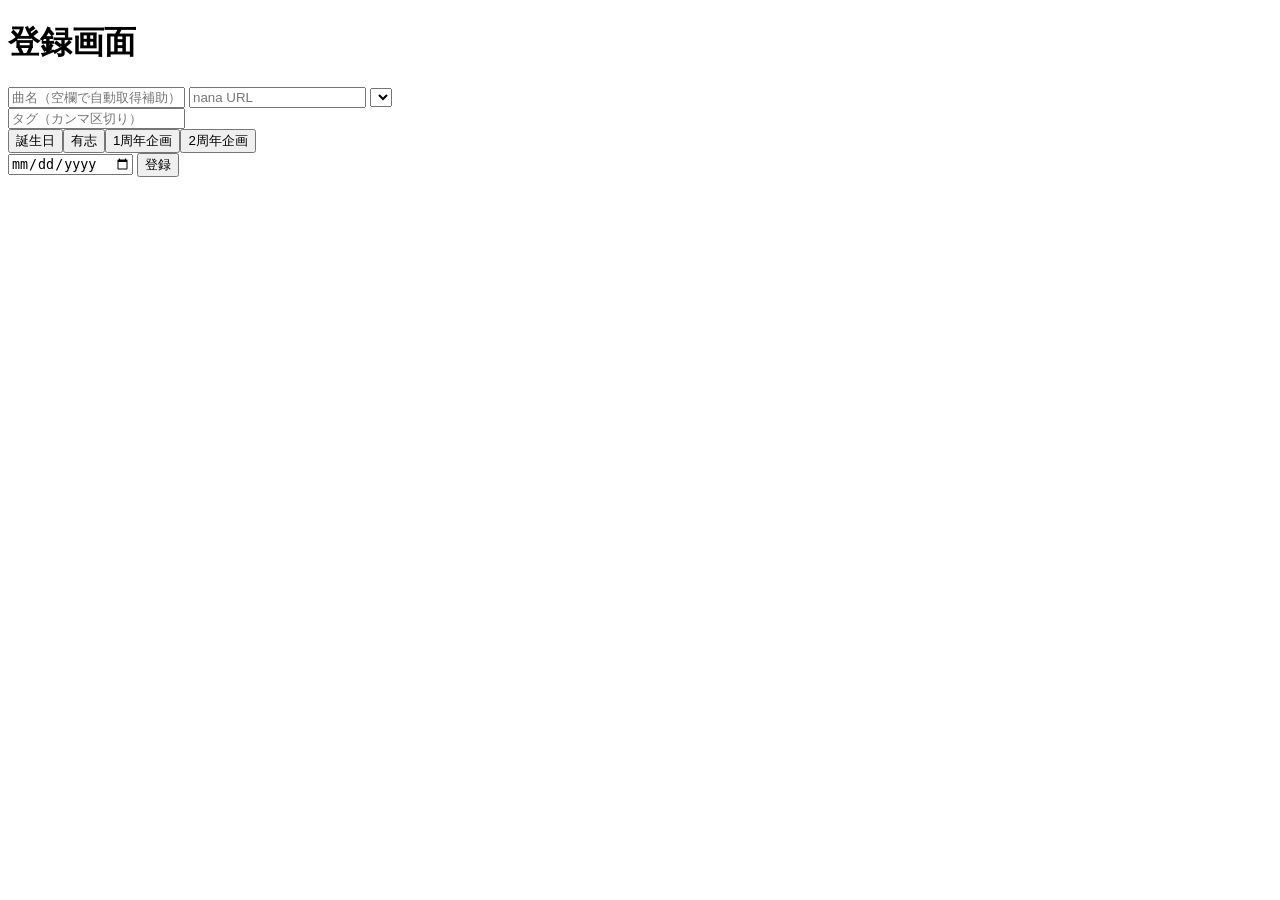
==== admin.html @ 26bb1689 "Add registration form to admin.html" ====
<!DOCTYPE html><html lang="ja"><head><meta charset="UTF-8"><meta name="viewport" content="width=device-width,initial-scale=1"><title>登録画面</title><link rel="stylesheet" href="style.css"></head><body>
<h1>登録画面</h1>
<input id="title" placeholder="曲名（空欄で自動取得補助）">
<input id="url" placeholder="nana URL">
<select id="unit" onchange="syncMembersByUnit()"></select>
<div id="memberBox" class="grid"></div>
<input id="tags" placeholder="タグ（カンマ区切り）">
<div><button type="button" onclick="tags.value='誕生日'">誕生日</button><button type="button" onclick="tags.value='有志'">有志</button><button type="button" onclick="tags.value='1周年企画'">1周年企画</button><button type="button" onclick="tags.value='2周年企画'">2周年企画</button></div>
<input id="post_date" type="date">
<button onclick="submitData()">登録</button>
<pre id="out"></pre>
<script src="admin.js"></script></body></html>
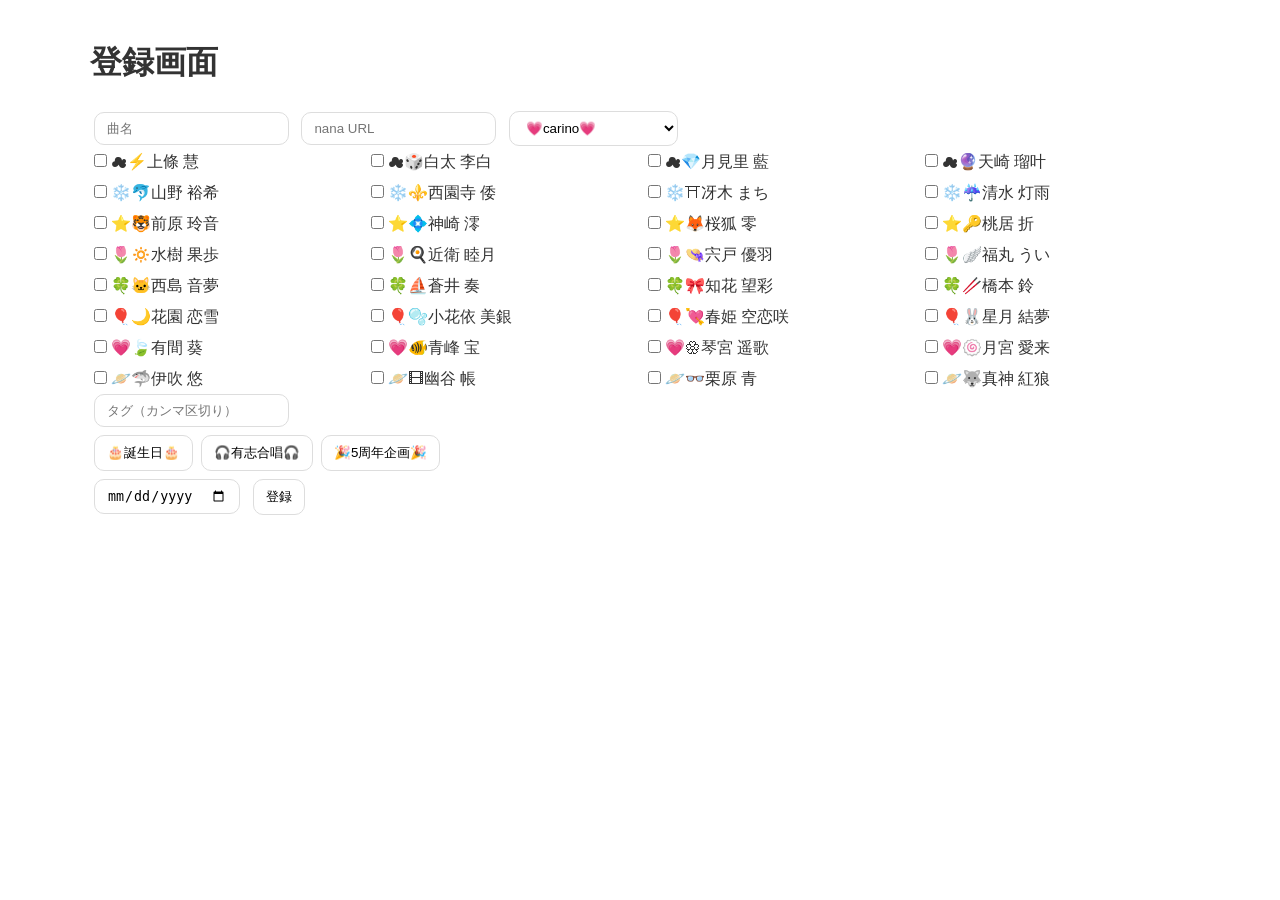
==== commit faaae36f: "Update admin.html" ====
--- a/admin.html
+++ b/admin.html
@@ -1,11 +1,11 @@
 <!DOCTYPE html><html lang="ja"><head><meta charset="UTF-8"><meta name="viewport" content="width=device-width,initial-scale=1"><title>登録画面</title><link rel="stylesheet" href="style.css"></head><body>
 <h1>登録画面</h1>
-<input id="title" placeholder="曲名（空欄で自動取得補助）">
+<input id="title" placeholder="曲名">
 <input id="url" placeholder="nana URL">
 <select id="unit" onchange="syncMembersByUnit()"></select>
 <div id="memberBox" class="grid"></div>
 <input id="tags" placeholder="タグ（カンマ区切り）">
-<div><button type="button" onclick="tags.value='誕生日'">誕生日</button><button type="button" onclick="tags.value='有志'">有志</button><button type="button" onclick="tags.value='1周年企画'">1周年企画</button><button type="button" onclick="tags.value='2周年企画'">2周年企画</button></div>
+<div><button type="button" onclick="tags.value='🎂誕生日🎂'">🎂誕生日🎂</button><button type="button" onclick="tags.value='🎧有志合唱🎧'">🎧有志合唱🎧</button><button type="button" onclick="tags.value='🎉5周年企画🎉'">🎉5周年企画🎉</button></div>
 <input id="post_date" type="date">
 <button onclick="submitData()">登録</button>
 <pre id="out"></pre>
--- a/style.css
+++ b/style.css
@@ -0,0 +1,9 @@
+body{font-family:sans-serif;max-width:1100px;margin:auto;padding:20px;background:#fff;color:#333}
+button,input,select{padding:8px 12px;margin:4px;border:1px solid #ddd;border-radius:10px;background:#fff}
+button{cursor:pointer}
+#list div,.card{border:1px solid #ddd;padding:12px;margin:8px 0;border-radius:14px;background:#fff;box-shadow:0 2px 8px rgba(0,0,0,.05)}
+.grid{display:grid;grid-template-columns:repeat(auto-fit,minmax(220px,1fr));gap:8px}
+.toolbar{display:flex;gap:8px;flex-wrap:wrap;margin:10px 0}
+.playerBar{position:sticky;bottom:0;background:#fff;padding:10px 0}
+small{color:#666}.fav{float:right}
+@media(max-width:700px){body{padding:12px}.toolbar{gap:4px}button,input{width:100%}}
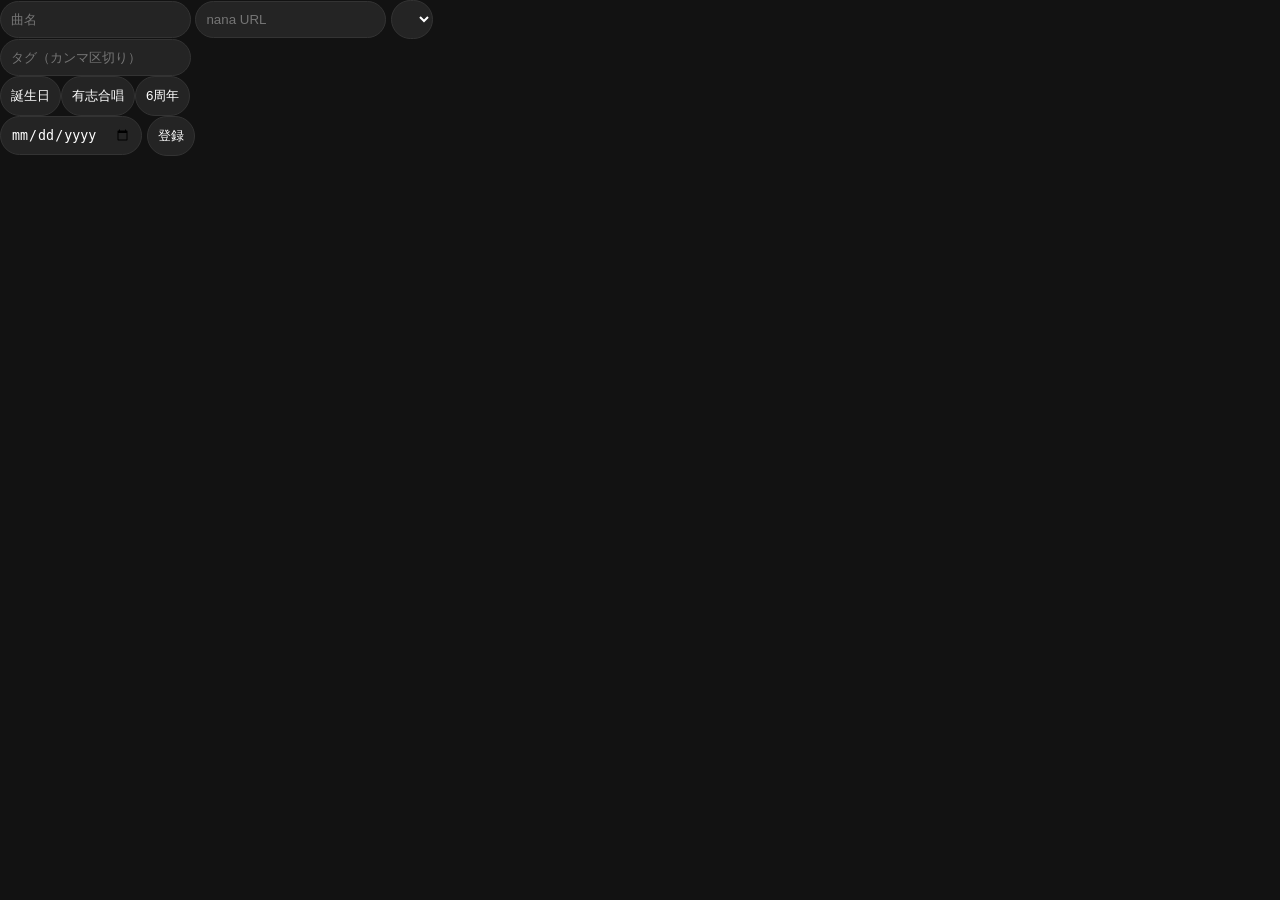
==== commit 48f65fc9: "Update tag buttons in admin.html" ====
--- a/admin.html
+++ b/admin.html
@@ -5,7 +5,7 @@
 <select id="unit" onchange="syncMembersByUnit()"></select>
 <div id="memberBox" class="grid"></div>
 <input id="tags" placeholder="タグ（カンマ区切り）">
-<div><button type="button" onclick="tags.value='🎂誕生日🎂'">🎂誕生日🎂</button><button type="button" onclick="tags.value='🎧有志合唱🎧'">🎧有志合唱🎧</button><button type="button" onclick="tags.value='🎉5周年企画🎉'">🎉5周年企画🎉</button></div>
+<div><button type="button" onclick="tags.value='誕生日'">誕生日</button><button type="button" onclick="tags.value='有志合唱'">有志合唱</button><button type="button" onclick="tags.value='6周年'">6周年</button></div>
 <input id="post_date" type="date">
 <button onclick="submitData()">登録</button>
 <pre id="out"></pre>
--- a/style.css
+++ b/style.css
@@ -1,9 +1 @@
-body{font-family:sans-serif;max-width:1100px;margin:auto;padding:20px;background:#fff;color:#333}
-button,input,select{padding:8px 12px;margin:4px;border:1px solid #ddd;border-radius:10px;background:#fff}
-button{cursor:pointer}
-#list div,.card{border:1px solid #ddd;padding:12px;margin:8px 0;border-radius:14px;background:#fff;box-shadow:0 2px 8px rgba(0,0,0,.05)}
-.grid{display:grid;grid-template-columns:repeat(auto-fit,minmax(220px,1fr));gap:8px}
-.toolbar{display:flex;gap:8px;flex-wrap:wrap;margin:10px 0}
-.playerBar{position:sticky;bottom:0;background:#fff;padding:10px 0}
-small{color:#666}.fav{float:right}
-@media(max-width:700px){body{padding:12px}.toolbar{gap:4px}button,input{width:100%}}
+body{font-family:Arial,sans-serif;margin:0;padding:0;background:#121212;color:#fff}h1{display:none}.layout{display:grid;grid-template-columns:340px 1fr;min-height:100vh}.leftPane{background:#000;padding:16px;overflow:auto;border-right:1px solid #222}.rightPane{background:#181818;padding:16px;display:flex;flex-direction:column}.toolbar{display:flex;gap:8px;flex-wrap:wrap;margin-bottom:12px}input,select,button{padding:10px;border-radius:999px;border:1px solid #333;background:#242424;color:#fff}button{cursor:pointer}button:hover{background:#1db954;color:#000;border-color:#1db954}#filters,#memberFilters{display:flex;flex-wrap:wrap;gap:6px;margin:10px 0}.unitBtn{background:#242424;color:#bbb;border:1px solid #333}.unitBtn.active{background:#1db954;color:#000;border-color:#1db954;font-weight:700}.card{background:#181818;border-radius:12px;padding:12px;border:1px solid transparent;transition:.2s}.card:hover{background:#282828;border-color:#333}.card.playing{outline:2px solid #1db954}.songTitle{font-weight:700}.meta{color:#b3b3b3;font-size:12px}#list{display:grid;gap:8px}.nowbar{background:#000;padding:10px 14px;border-top:1px solid #222;display:flex;justify-content:space-between;align-items:center;margin-top:12px;border-radius:12px}.nowTitle{font-weight:700;color:#1db954}#player{width:100%;height:78vh;border:0;border-radius:14px;background:#000}@media(max-width:900px){.layout{grid-template-columns:1fr}.leftPane{order:2}.rightPane{order:1}#player{height:50vh}}
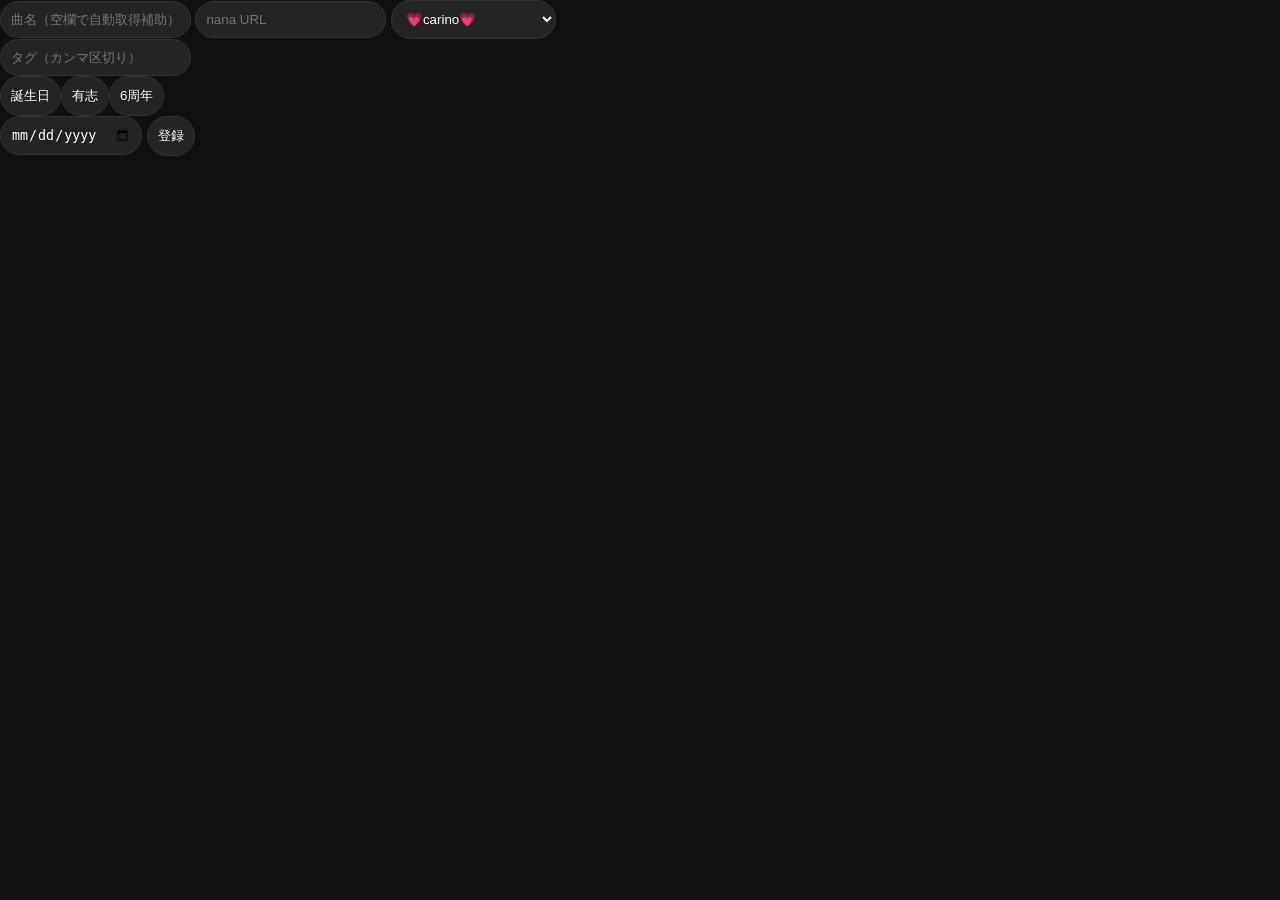
==== commit 9c766e19: "Update input placeholder for title field" ====
--- a/admin.html
+++ b/admin.html
@@ -1,11 +1,11 @@
 <!DOCTYPE html><html lang="ja"><head><meta charset="UTF-8"><meta name="viewport" content="width=device-width,initial-scale=1"><title>登録画面</title><link rel="stylesheet" href="style.css"></head><body>
 <h1>登録画面</h1>
-<input id="title" placeholder="曲名">
+<input id="title" placeholder="曲名（空欄で自動取得補助）">
 <input id="url" placeholder="nana URL">
 <select id="unit" onchange="syncMembersByUnit()"></select>
 <div id="memberBox" class="grid"></div>
 <input id="tags" placeholder="タグ（カンマ区切り）">
-<div><button type="button" onclick="tags.value='誕生日'">誕生日</button><button type="button" onclick="tags.value='有志合唱'">有志合唱</button><button type="button" onclick="tags.value='6周年'">6周年</button></div>
+<div><button type="button" onclick="tags.value='誕生日'">誕生日</button><button type="button" onclick="tags.value='有志'">有志</button><button type="button" onclick="tags.value='6周年'">6周年</button></div>
 <input id="post_date" type="date">
 <button onclick="submitData()">登録</button>
 <pre id="out"></pre>
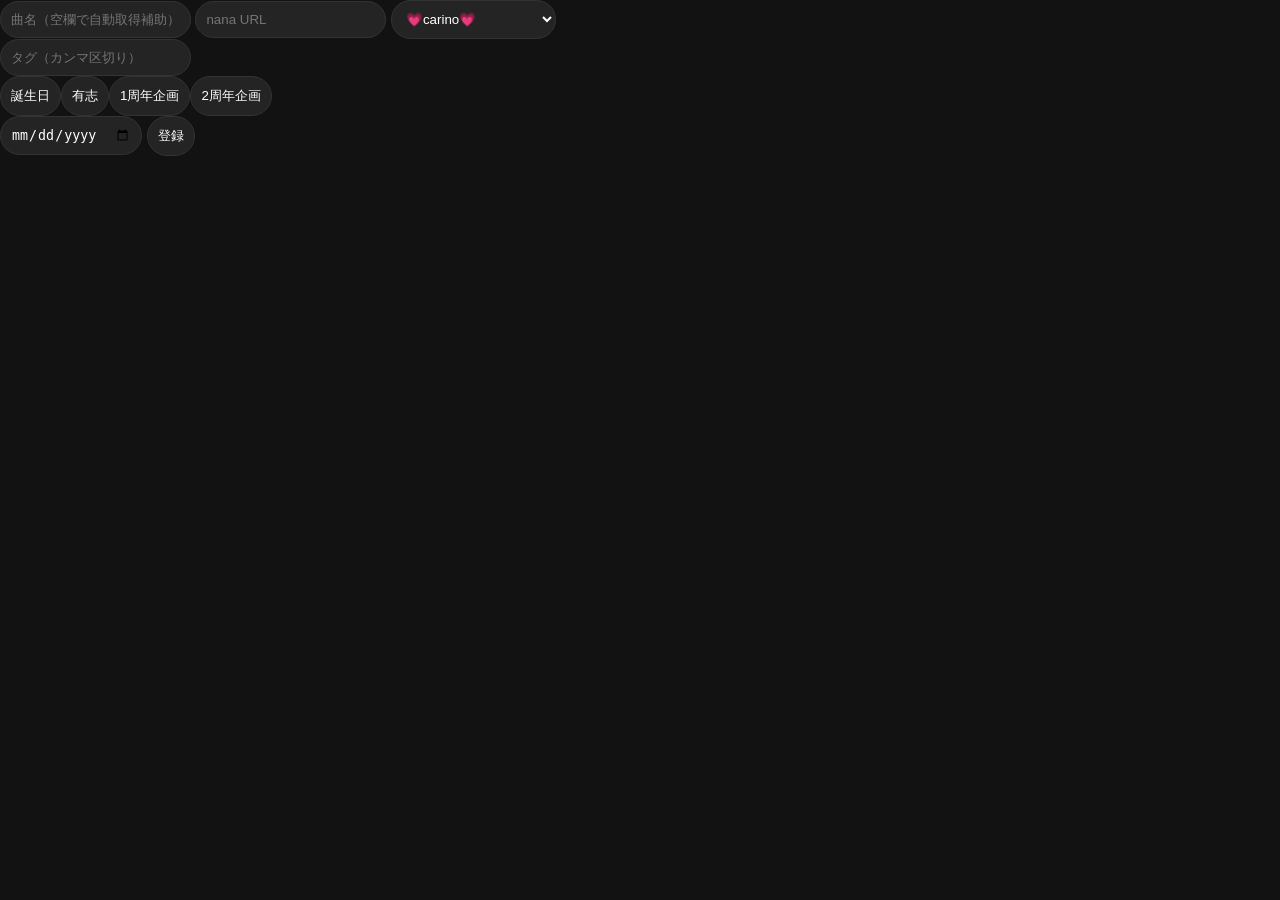
==== commit 04d1b66b: "Update admin.html" ====
--- a/admin.html
+++ b/admin.html
@@ -5,7 +5,7 @@
 <select id="unit" onchange="syncMembersByUnit()"></select>
 <div id="memberBox" class="grid"></div>
 <input id="tags" placeholder="タグ（カンマ区切り）">
-<div><button type="button" onclick="tags.value='誕生日'">誕生日</button><button type="button" onclick="tags.value='有志'">有志</button><button type="button" onclick="tags.value='6周年'">6周年</button></div>
+<div><button type="button" onclick="tags.value='誕生日'">誕生日</button><button type="button" onclick="tags.value='有志'">有志</button><button type="button" onclick="tags.value='1周年企画'">1周年企画</button><button type="button" onclick="tags.value='2周年企画'">2周年企画</button></div>
 <input id="post_date" type="date">
 <button onclick="submitData()">登録</button>
 <pre id="out"></pre>
--- a/style.css
+++ b/style.css
@@ -1 +1 @@
-body{font-family:Arial,sans-serif;margin:0;padding:0;background:#121212;color:#fff}h1{display:none}.layout{display:grid;grid-template-columns:340px 1fr;min-height:100vh}.leftPane{background:#000;padding:16px;overflow:auto;border-right:1px solid #222}.rightPane{background:#181818;padding:16px;display:flex;flex-direction:column}.toolbar{display:flex;gap:8px;flex-wrap:wrap;margin-bottom:12px}input,select,button{padding:10px;border-radius:999px;border:1px solid #333;background:#242424;color:#fff}button{cursor:pointer}button:hover{background:#1db954;color:#000;border-color:#1db954}#filters,#memberFilters{display:flex;flex-wrap:wrap;gap:6px;margin:10px 0}.unitBtn{background:#242424;color:#bbb;border:1px solid #333}.unitBtn.active{background:#1db954;color:#000;border-color:#1db954;font-weight:700}.card{background:#181818;border-radius:12px;padding:12px;border:1px solid transparent;transition:.2s}.card:hover{background:#282828;border-color:#333}.card.playing{outline:2px solid #1db954}.songTitle{font-weight:700}.meta{color:#b3b3b3;font-size:12px}#list{display:grid;gap:8px}.nowbar{background:#000;padding:10px 14px;border-top:1px solid #222;display:flex;justify-content:space-between;align-items:center;margin-top:12px;border-radius:12px}.nowTitle{font-weight:700;color:#1db954}#player{width:100%;height:78vh;border:0;border-radius:14px;background:#000}@media(max-width:900px){.layout{grid-template-columns:1fr}.leftPane{order:2}.rightPane{order:1}#player{height:50vh}}
+body{font-family:Arial,sans-serif;margin:0;padding:0;background:#121212;color:#fff}h1{display:none}.grid{display:grid;grid-template-columns:repeat(4,minmax(0,1fr));gap:8px}.grid label{display:block}.grid label:nth-child(8n+1){grid-column:1/-1;margin-top:8px}.layout{display:grid;grid-template-columns:340px 1fr;min-height:100vh}.leftPane{background:#000;padding:16px;overflow:auto;border-right:1px solid #222}.rightPane{background:#181818;padding:16px;display:flex;flex-direction:column}.toolbar{display:flex;gap:8px;flex-wrap:wrap;margin-bottom:12px}input,select,button{padding:10px;border-radius:999px;border:1px solid #333;background:#242424;color:#fff}button{cursor:pointer}button:hover{background:#1db954;color:#000;border-color:#1db954}#filters,#memberFilters{display:flex;flex-wrap:wrap;gap:6px;margin:10px 0}.unitBtn{background:#242424;color:#bbb;border:1px solid #333}.unitBtn.active{background:#1db954;color:#000;border-color:#1db954;font-weight:700}.card{background:#181818;border-radius:12px;padding:12px;border:1px solid transparent;transition:.2s}.card:hover{background:#282828;border-color:#333}.card.playing{outline:2px solid #1db954}.songTitle{font-weight:700}.meta{color:#b3b3b3;font-size:12px}#list{display:grid;gap:8px}.nowbar{background:#000;padding:10px 14px;border-top:1px solid #222;display:flex;justify-content:space-between;align-items:center;margin-top:12px;border-radius:12px}.nowTitle{font-weight:700;color:#1db954}#player{width:100%;height:78vh;border:0;border-radius:14px;background:#000}@media(max-width:900px){.layout{grid-template-columns:1fr}.leftPane{order:2}.rightPane{order:1}#player{height:50vh}}
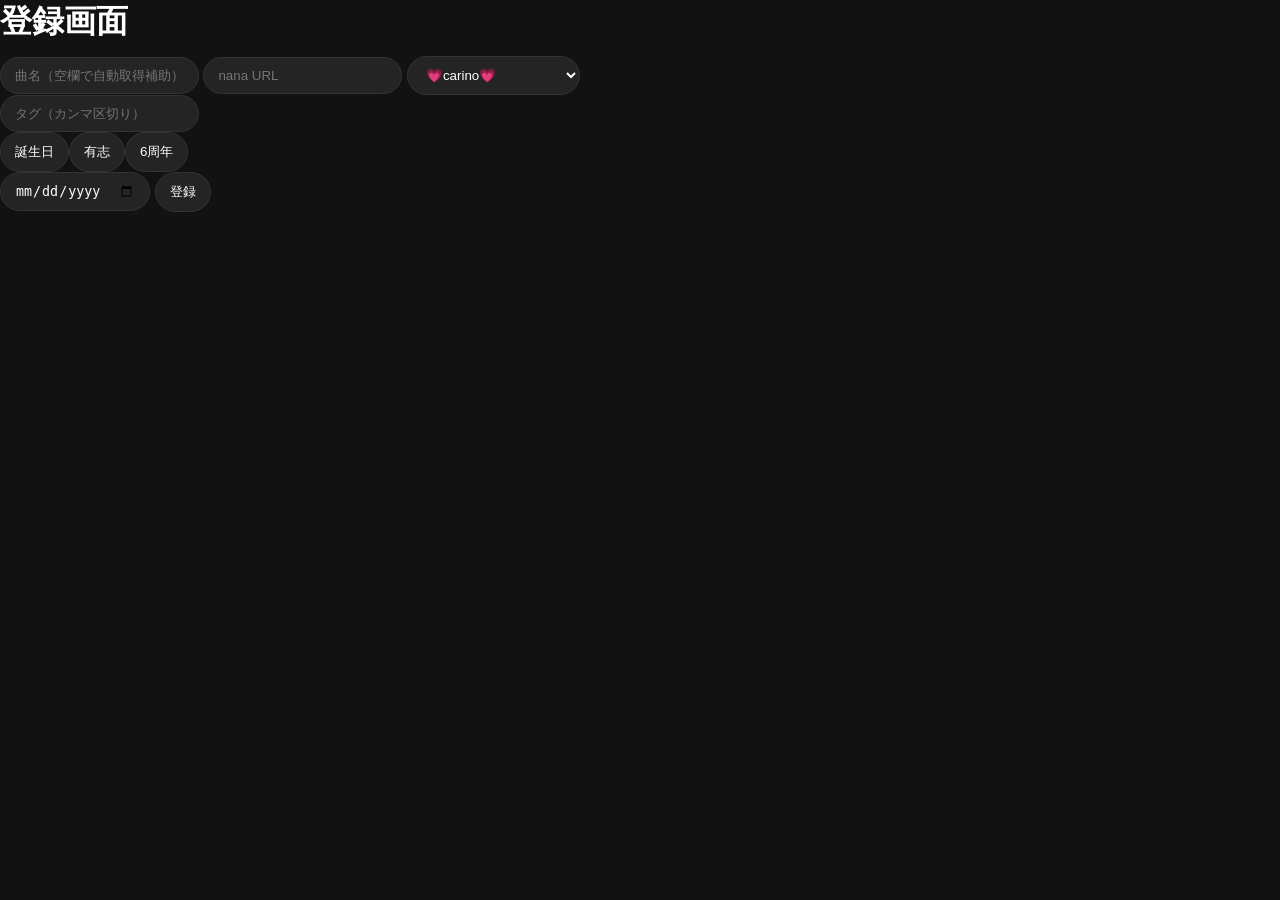
==== commit 343dc3c5: "Update admin.html" ====
--- a/admin.html
+++ b/admin.html
@@ -5,7 +5,7 @@
 <select id="unit" onchange="syncMembersByUnit()"></select>
 <div id="memberBox" class="grid"></div>
 <input id="tags" placeholder="タグ（カンマ区切り）">
-<div><button type="button" onclick="tags.value='誕生日'">誕生日</button><button type="button" onclick="tags.value='有志'">有志</button><button type="button" onclick="tags.value='1周年企画'">1周年企画</button><button type="button" onclick="tags.value='2周年企画'">2周年企画</button></div>
+<div><button type="button" onclick="tags.value='誕生日'">誕生日</button><button type="button" onclick="tags.value='有志'">有志</button><button type="button" onclick="tags.value='6周年'">6周年</button></div>
 <input id="post_date" type="date">
 <button onclick="submitData()">登録</button>
 <pre id="out"></pre>
--- a/style.css
+++ b/style.css
@@ -1 +1,161 @@
-body{font-family:Arial,sans-serif;margin:0;padding:0;background:#121212;color:#fff}h1{display:none}.grid{display:grid;grid-template-columns:repeat(4,minmax(0,1fr));gap:8px}.grid label{display:block}.grid label:nth-child(8n+1){grid-column:1/-1;margin-top:8px}.layout{display:grid;grid-template-columns:340px 1fr;min-height:100vh}.leftPane{background:#000;padding:16px;overflow:auto;border-right:1px solid #222}.rightPane{background:#181818;padding:16px;display:flex;flex-direction:column}.toolbar{display:flex;gap:8px;flex-wrap:wrap;margin-bottom:12px}input,select,button{padding:10px;border-radius:999px;border:1px solid #333;background:#242424;color:#fff}button{cursor:pointer}button:hover{background:#1db954;color:#000;border-color:#1db954}#filters,#memberFilters{display:flex;flex-wrap:wrap;gap:6px;margin:10px 0}.unitBtn{background:#242424;color:#bbb;border:1px solid #333}.unitBtn.active{background:#1db954;color:#000;border-color:#1db954;font-weight:700}.card{background:#181818;border-radius:12px;padding:12px;border:1px solid transparent;transition:.2s}.card:hover{background:#282828;border-color:#333}.card.playing{outline:2px solid #1db954}.songTitle{font-weight:700}.meta{color:#b3b3b3;font-size:12px}#list{display:grid;gap:8px}.nowbar{background:#000;padding:10px 14px;border-top:1px solid #222;display:flex;justify-content:space-between;align-items:center;margin-top:12px;border-radius:12px}.nowTitle{font-weight:700;color:#1db954}#player{width:100%;height:78vh;border:0;border-radius:14px;background:#000}@media(max-width:900px){.layout{grid-template-columns:1fr}.leftPane{order:2}.rightPane{order:1}#player{height:50vh}}
+/* =====================
+   Base
+===================== */
+body {
+  margin: 0;
+  padding: 0;
+  font-family: Arial, sans-serif;
+  background: #121212;
+  color: #ffffff;
+}
+
+h1, h2, h3 {
+  margin: 0 0 12px;
+}
+
+/* =====================
+   Layout
+===================== */
+.layout {
+  display: grid;
+  grid-template-columns: 340px 1fr;
+  min-height: 100vh;
+}
+
+.leftPane {
+  background: #000000;
+  padding: 16px;
+  border-right: 1px solid #222;
+  overflow-y: auto;
+}
+
+.rightPane {
+  background: #181818;
+  padding: 16px;
+}
+
+/* =====================
+   Toolbar / Inputs
+===================== */
+.toolbar,
+#filters,
+#memberFilters,
+#tagFilters {
+  display: flex;
+  flex-wrap: wrap;
+  gap: 8px;
+  margin-bottom: 12px;
+}
+
+input,
+select,
+button {
+  padding: 10px 14px;
+  border-radius: 999px;
+  border: 1px solid #333;
+  background: #242424;
+  color: #fff;
+}
+
+button {
+  cursor: pointer;
+}
+
+button:hover {
+  background: #1db954;
+  color: #000;
+  border-color: #1db954;
+}
+
+.unitBtn.active {
+  background: #1db954;
+  color: #000;
+  border-color: #1db954;
+  font-weight: bold;
+}
+
+/* =====================
+   Song Cards
+===================== */
+#list {
+  display: grid;
+  gap: 10px;
+}
+
+.card {
+  background: #181818;
+  border: 1px solid #333;
+  border-radius: 12px;
+  padding: 12px;
+}
+
+.songTitle {
+  font-weight: bold;
+  margin-bottom: 4px;
+}
+
+.meta {
+  color: #b3b3b3;
+  font-size: 12px;
+  margin-bottom: 2px;
+}
+
+/* =====================
+   Player
+===================== */
+#player {
+  width: 100%;
+  height: 78vh;
+  border: 0;
+  border-radius: 14px;
+  background: #000;
+}
+
+.nowbar {
+  margin-top: 12px;
+  padding: 10px 14px;
+  background: #000;
+  border: 1px solid #222;
+  border-radius: 12px;
+}
+
+/* =====================
+   Members Grid
+===================== */
+.grid {
+  display: grid;
+  grid-template-columns: repeat(4, minmax(0, 1fr));
+  gap: 8px;
+}
+
+.memberItem,
+.grid label {
+  display: flex;
+  align-items: center;
+  gap: 6px;
+  padding: 8px;
+  background: #181818;
+  border: 1px solid #333;
+  border-radius: 10px;
+}
+
+/* =====================
+   Responsive
+===================== */
+@media (max-width: 900px) {
+  .layout {
+    grid-template-columns: 1fr;
+  }
+
+  .leftPane {
+    order: 2;
+  }
+
+  .rightPane {
+    order: 1;
+  }
+
+  #player {
+    height: 50vh;
+  }
+}
